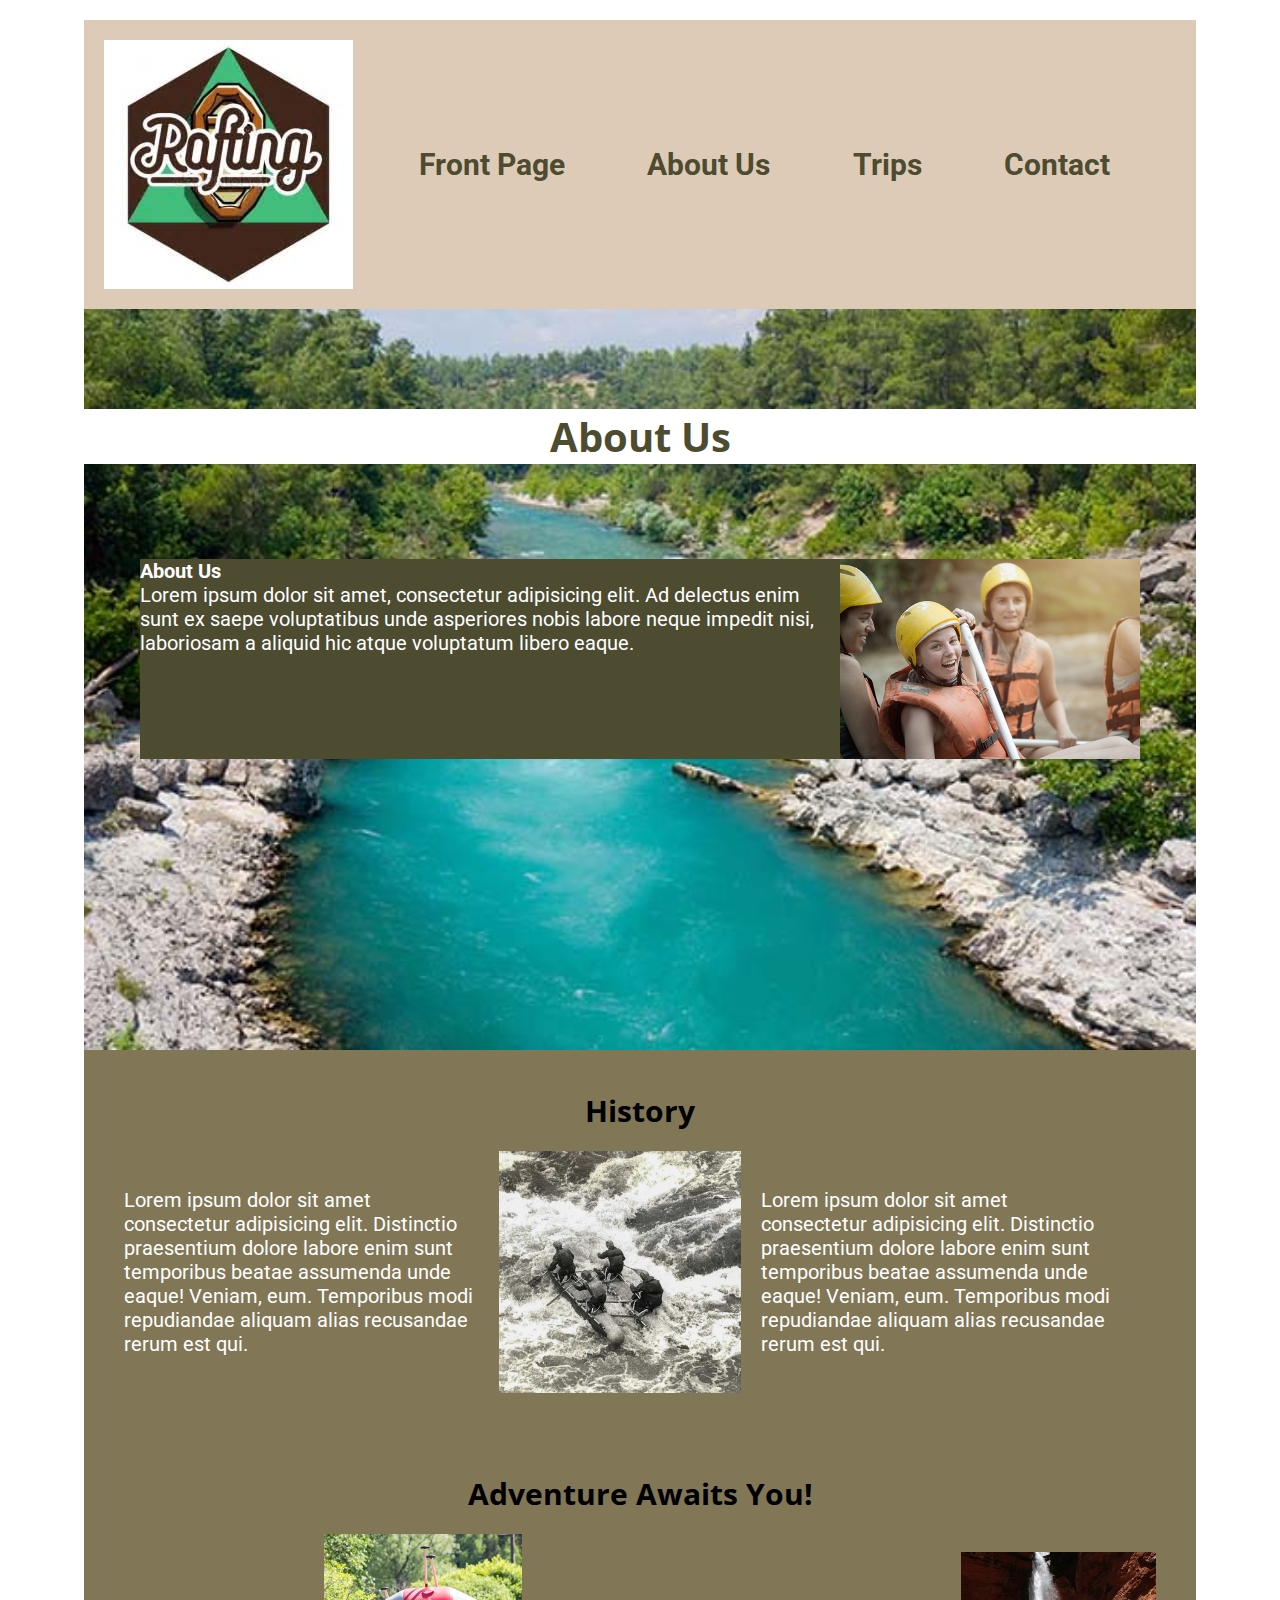
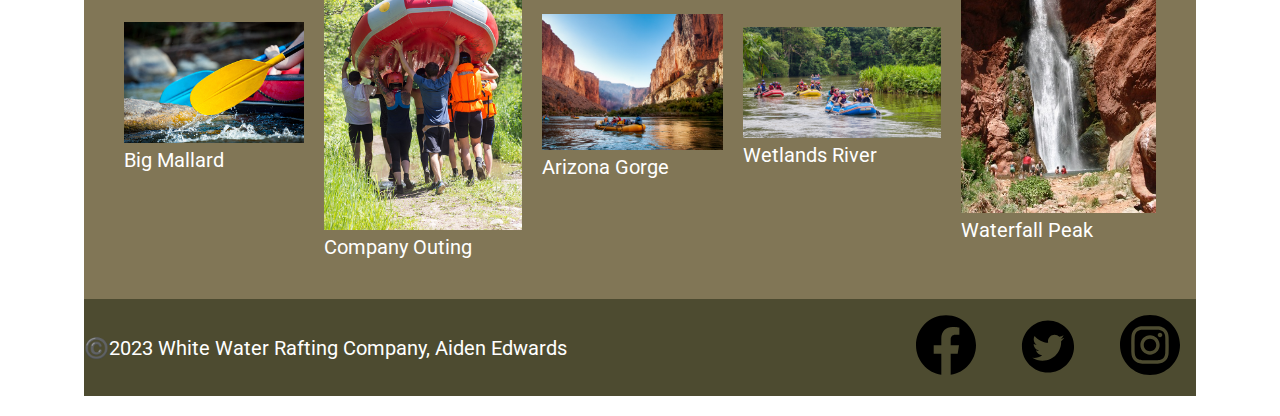
==== about.html @ 79b2e12a "start of project" ====
<!DOCTYPE html>
<html lang="en">
<head>
    <meta charset="UTF-8">
    <meta http-equiv="X-UA-Compatible" content="IE=edge">
    <meta name="viewport" content="width=device-width, initial-scale=1.0">
    <title>About Us | White Water Rafting Company</title>
    <meta name="description" content="This is the About Us page for the Week 3 assignment for WDD 130.">
    <meta name="author" content="Aiden Edwards">
    <link rel="stylesheet" href="styles/rafting.css">
</head>
<body>
    <header>
        <img src="images/logo.jpeg" alt="Rafting Site Logo">
        <a href="index.html"><b>Front Page</b></a>
        <a href="about.html"><b>About Us</b></a>
        <a href="trips.html"><b>Trips</b></a>
        <a href="contact.html"><b>Contact</b></a>
    </header>
    <main>
        <div class="hero">
            <img src="images/background.jpg" alt="Rafting Background Image">
            <h1>
                About Us
            </h1>
            <article>
                <b>About Us</b>
                <img src="images/happy_client.png" alt="Happy Client">
                <p>
                    Lorem ipsum dolor sit amet, consectetur adipisicing elit. 
                    Ad delectus enim sunt ex saepe voluptatibus unde asperiores 
                    nobis labore neque impedit nisi, laboriosam a aliquid hic 
                    atque voluptatum libero eaque.
                </p>
            </article>
        </div>
        <section>
            <h2>History</h2>
            <p>
                Lorem ipsum dolor sit amet consectetur adipisicing elit. 
                Distinctio praesentium dolore labore enim sunt temporibus 
                beatae assumenda unde eaque! Veniam, eum. Temporibus modi 
                repudiandae aliquam alias recusandae rerum est qui.
            </p>
            <img src="images/history.jpg" alt="Old Timey White Water Rafting">
            <p>
                Lorem ipsum dolor sit amet consectetur adipisicing elit. 
                Distinctio praesentium dolore labore enim sunt temporibus 
                beatae assumenda unde eaque! Veniam, eum. Temporibus modi 
                repudiandae aliquam alias recusandae rerum est qui.
            </p>
        </section>
        <section class="adventure">
            <h2>Adventure Awaits You!</h2>
            <figure>
                <img src="images/wwr1.jpg" alt="White Water Rafting Image 1">
                <figcaption>Big Mallard</figcaption>
            </figure>
            <figure>
                <img src="images/wwr2.jpg" alt="White Water Rafting Image 2">
                <figcaption>Company Outing</figcaption>
            </figure>
            <figure>
                <img src="images/wwr3.jpg" alt="White Water Rafting Image 3">
                <figcaption>Arizona Gorge</figcaption>
            </figure>
            <figure>
                <img src="images/wwr4.jpg" alt="White Water Rafting Image 4">
                <figcaption>Wetlands River</figcaption>
            </figure>
            <figure>
                <img src="images/wwr5.jpg" alt="White Water Rafting Image 5">
                <figcaption>Waterfall Peak</figcaption>
            </figure>
        </section>
    </main>
    <footer>
        <p>©️2023 White Water Rafting Company, Aiden Edwards</p>
        
        <nav class="sociallinks">
            <a href="https://facebook.com">
            <img src="images/facebook.svg" alt="Facebook" width="60" height="60">
            </a>
            <a href="https://twitter.com">
            <img src="images/twitter.svg" alt="Twitter" width="60" height="60">
            </a>
            <a href="https://instagram.com">
            <img src="images/instagram.svg" alt="Instagram" width="60" height="60">
            </a>
        </nav>
    </footer>
</body>
</html>
---- styles/rafting.css ----
@import url('https://fonts.googleapis.com/css2?family=Open+Sans:wght@400&family=Roboto:wght@300&display=swap');

* {
    margin: 0;
    padding: 0;
    box-sizing: border-box;
}

:root {
    --primary-color: #4D4B30;
    --secondary-color: #817656;
    --accent1-color: #DECBB7;
    --accent2-color: #FFFFFF;
    --accent3-color: #000000;
    
    --heading-font: 'Open Sans', sans-serif;
    --paragraph-font: 'Roboto', sans-serif;
    
    --nav-background-color: #4D4B30;
    --nav-link-color: #DECBB7;
    --nav-hover-link-color: #817656;
    --nav-hover-background-color: #FFF0F5;
    }

h1, h2, h3, h4, h5, h6 {
    font-family: var(--heading-font);
    color: var(--primary-color);
    }
    
body {
    font-family: var(--paragraph-font);
    font-size:20px;
    max-width: 90%;
    padding: 20px;
    color: var(--accent2-color);
    margin:0 auto;
    background-color: var(--accent2-color);
    }

header {
    font-size:30px;
    padding: 20px;
    background-color: var(--accent1-color);
    display:grid;
    align-items: center;
    grid-template-columns: repeat(5,auto);
    }               
a {
    display: block;
    color: var(--nav-background-color);
    text-decoration: none;
    padding: 1rem;
}
/*Might need to fix this later. Find a better way for h2 to span the whole row*/
h2{
    grid-column: span 5;
    text-align:center;
    color: var(--accent3-color);
}
section {
    background-color: var(--secondary-color);
    padding:40px;
    display:grid;
    align-items: center;
    gap:20px;
    
}

img{
    max-width: 100%;
    max-height: 100%;
}

footer {
    display:grid;
    grid-template-columns: 1fr 1fr;
    grid-template-rows: 100%;
    align-items:center;
    background-color: var(--nav-background-color);
}

/*CSS for the hero class*/
.hero{
    position:relative;
}
.hero img {
    display: block;
    width: 100%;
    height: auto;
  }

.hero h1{
    position:absolute;
    font-family: var(--heading-font);
    color: var(--primary-color);
    background-color: var(--accent2-color);
    top: 100px;
    left: 0;
    right: 0;
    text-align: center;
}

.hero article{  
    position: absolute;
    max-width: 90%;
    left: 0;
    right: 0;
    background-color: var(--primary-color);
    top: 250px;
    margin: 0 auto;
}
.hero article img{
    float:right;
    display: block;
    width: 300px;
    height: auto;
}

.sociallinks {
    width:auto;
    height:auto;;
    text-decoration: none;
    display:flex;
    gap: 10px;
    justify-content:flex-end;
}

button {
    margin: 1rem;
    background-color: var(--primary-color);
    color: var(--accent2-color);
    border: none;
    border-radius: .5rem;
    padding: .75rem;
    font-size: 1.2rem;
}

form {
    width:auto;
    margin: 0 auto;
    padding: 1rem;
    border: 1px solid rgba(0, 0, 0, 0.1);
    border-radius: 0.5rem;
    background-color: var(--accent1-color);
    color:var(--primary-color);
    display: grid;
}

fieldset {
    display: grid;
    grid-gap: .5rem;
    margin: 1rem;
    border: 1px solid rgba(0, 0, 0, 0.2);
    padding: 1rem;
}

.form-item {
    display: grid;
    align-items:start;
    grid-template-columns: auto auto auto;
    padding:0.5rem;
}

table, td, th {
    border: 1px solid;
  }
  
table {
    height:auto;
    text-align:center;
    width: 100%;
    border-collapse: collapse;
    color: var(--accent3-color);
    background-color: var(--accent1-color);
}

.redirect{
    background-color: var(--accent2-color);
    display:flex;
    flex-direction: column;
    align-items: center;
    padding:2rem;
    border-left:5px solid var(--accent3-color);
    border-right:5px solid var(--accent3-color);
    border-top:3px solid var(--accent3-color);
    border-bottom:3px solid var(--accent3-color);
    grid-column:span 3;
    
}

.double-column{
    display:grid;
    grid-template-columns: auto auto;
    grid-template-rows: auto auto;
}

.blog{
    color: var(--accent3-color);
    background-color: var(--accent1-color);
    padding:20px;
}

.trips{
    grid-template-columns: auto auto auto;
    grid-template-rows: 1fr 1fr;
}

.book-now{
    display:flex;
    flex-direction: row;
    justify-content: space-between;
}
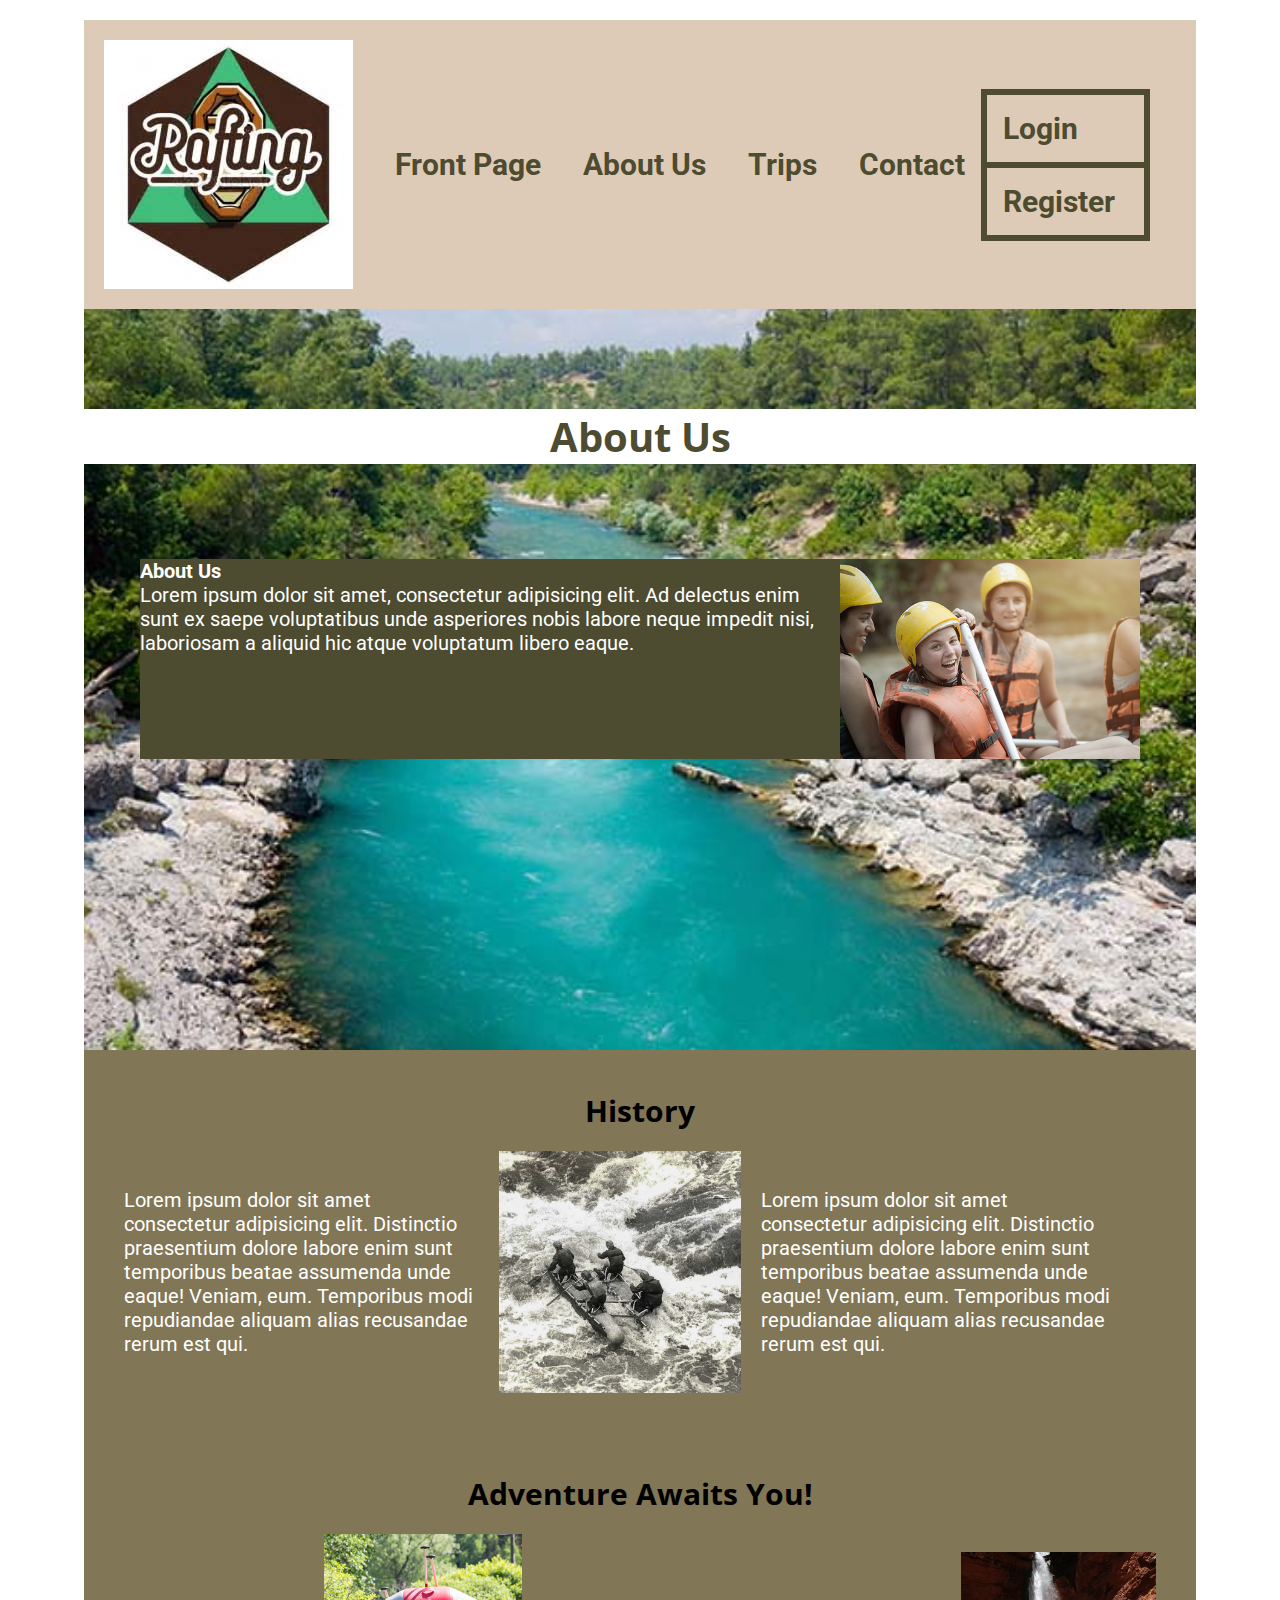
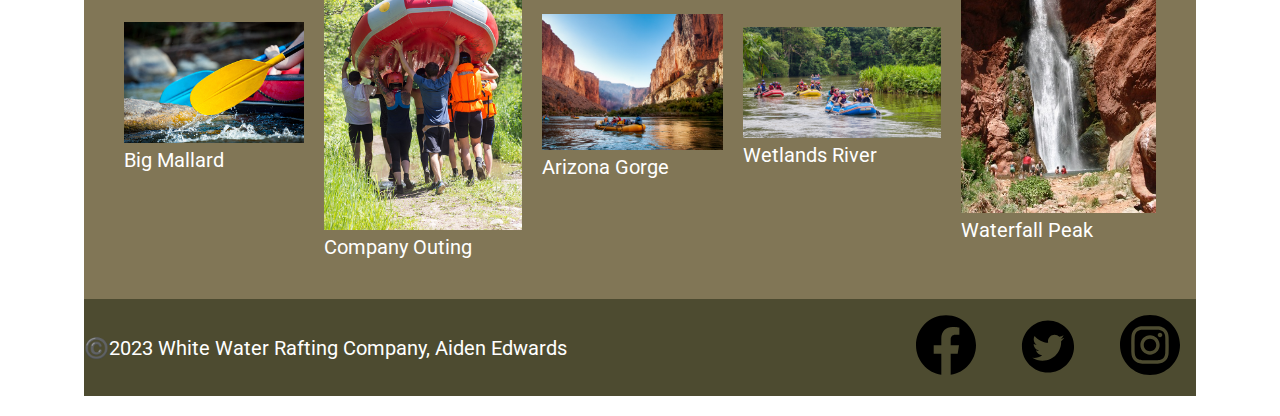
==== commit b1931694: "Added a login/register button in the header for all the pages" ====
--- a/about.html
+++ b/about.html
@@ -11,11 +11,18 @@
 </head>
 <body>
     <header>
+        
         <img src="images/logo.jpeg" alt="Rafting Site Logo">
+        <nav class="sociallinks">
         <a href="index.html"><b>Front Page</b></a>
         <a href="about.html"><b>About Us</b></a>
         <a href="trips.html"><b>Trips</b></a>
         <a href="contact.html"><b>Contact</b></a>
+        </nav>
+        <div class="login">        
+            <a href="login.html"><b>Login</b></a>
+            <a href="error.html"><b>Register</b></a>
+        </div>
     </header>
     <main>
         <div class="hero">
--- a/styles/rafting.css
+++ b/styles/rafting.css
@@ -209,4 +209,14 @@
     display:flex;
     flex-direction: row;
     justify-content: space-between;
+}
+
+.login{
+    display:grid;
+    border:solid var(--primary-color); 
+}
+
+.login a{
+    border:solid var(--primary-color); 
+    align-items: end;
 }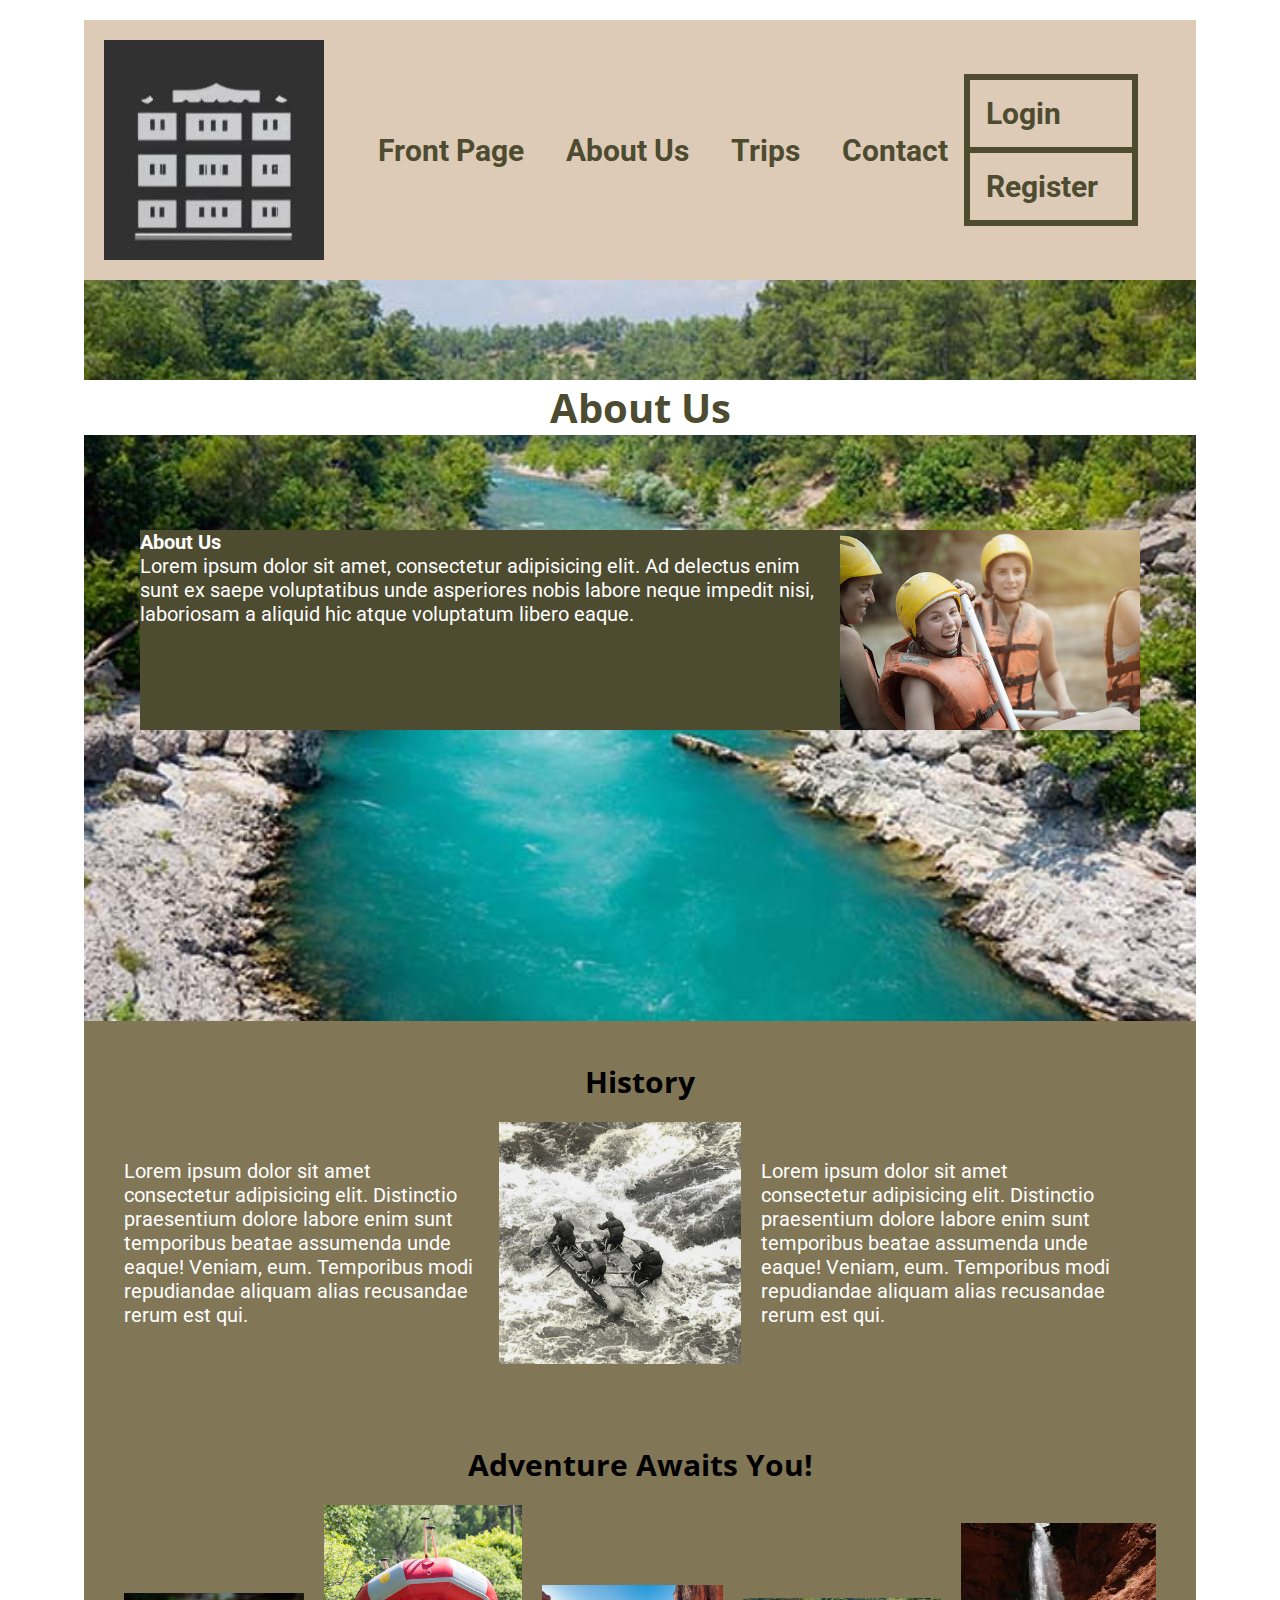
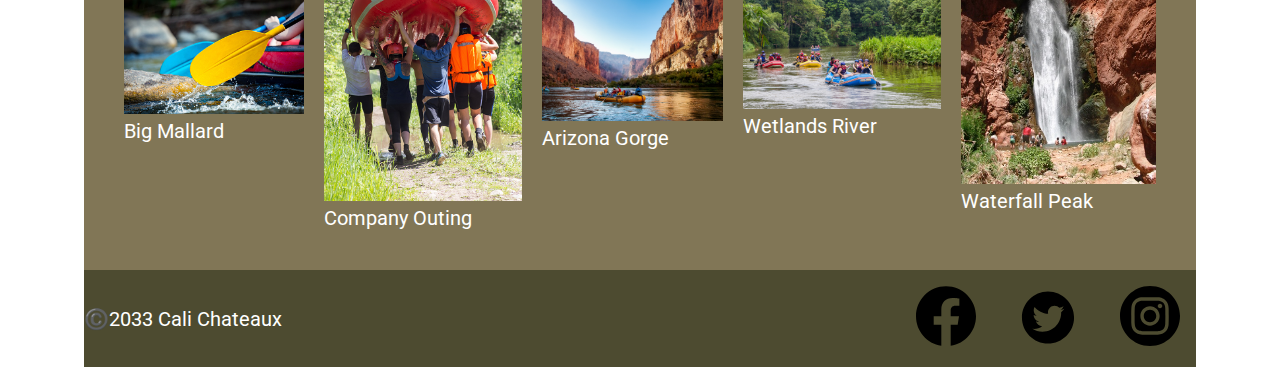
==== commit 369b155b: "So many changes and things" ====
--- a/about.html
+++ b/about.html
@@ -82,7 +82,7 @@
         </section>
     </main>
     <footer>
-        <p>©️2023 White Water Rafting Company, Aiden Edwards</p>
+        <p>©️2033 Cali Chateaux</p>
         
         <nav class="sociallinks">
             <a href="https://facebook.com">
--- a/styles/rafting.css
+++ b/styles/rafting.css
@@ -124,6 +124,10 @@
     gap: 10px;
     justify-content:flex-end;
 }
+/* This is not changing the text color in the top words for some reason */
+.sociallinks:hover{
+    color: var(--primary-color);
+}  
 
 button {
     margin: 1rem;
@@ -133,6 +137,10 @@
     border-radius: .5rem;
     padding: .75rem;
     font-size: 1.2rem;
+}
+
+button:hover{
+    background-color: var(--secondary-color);  
 }
 
 form {
@@ -219,4 +227,12 @@
 .login a{
     border:solid var(--primary-color); 
     align-items: end;
+}
+
+.error{ 
+    text-align:center;
+}
+
+.error img{
+    margin:auto;
 }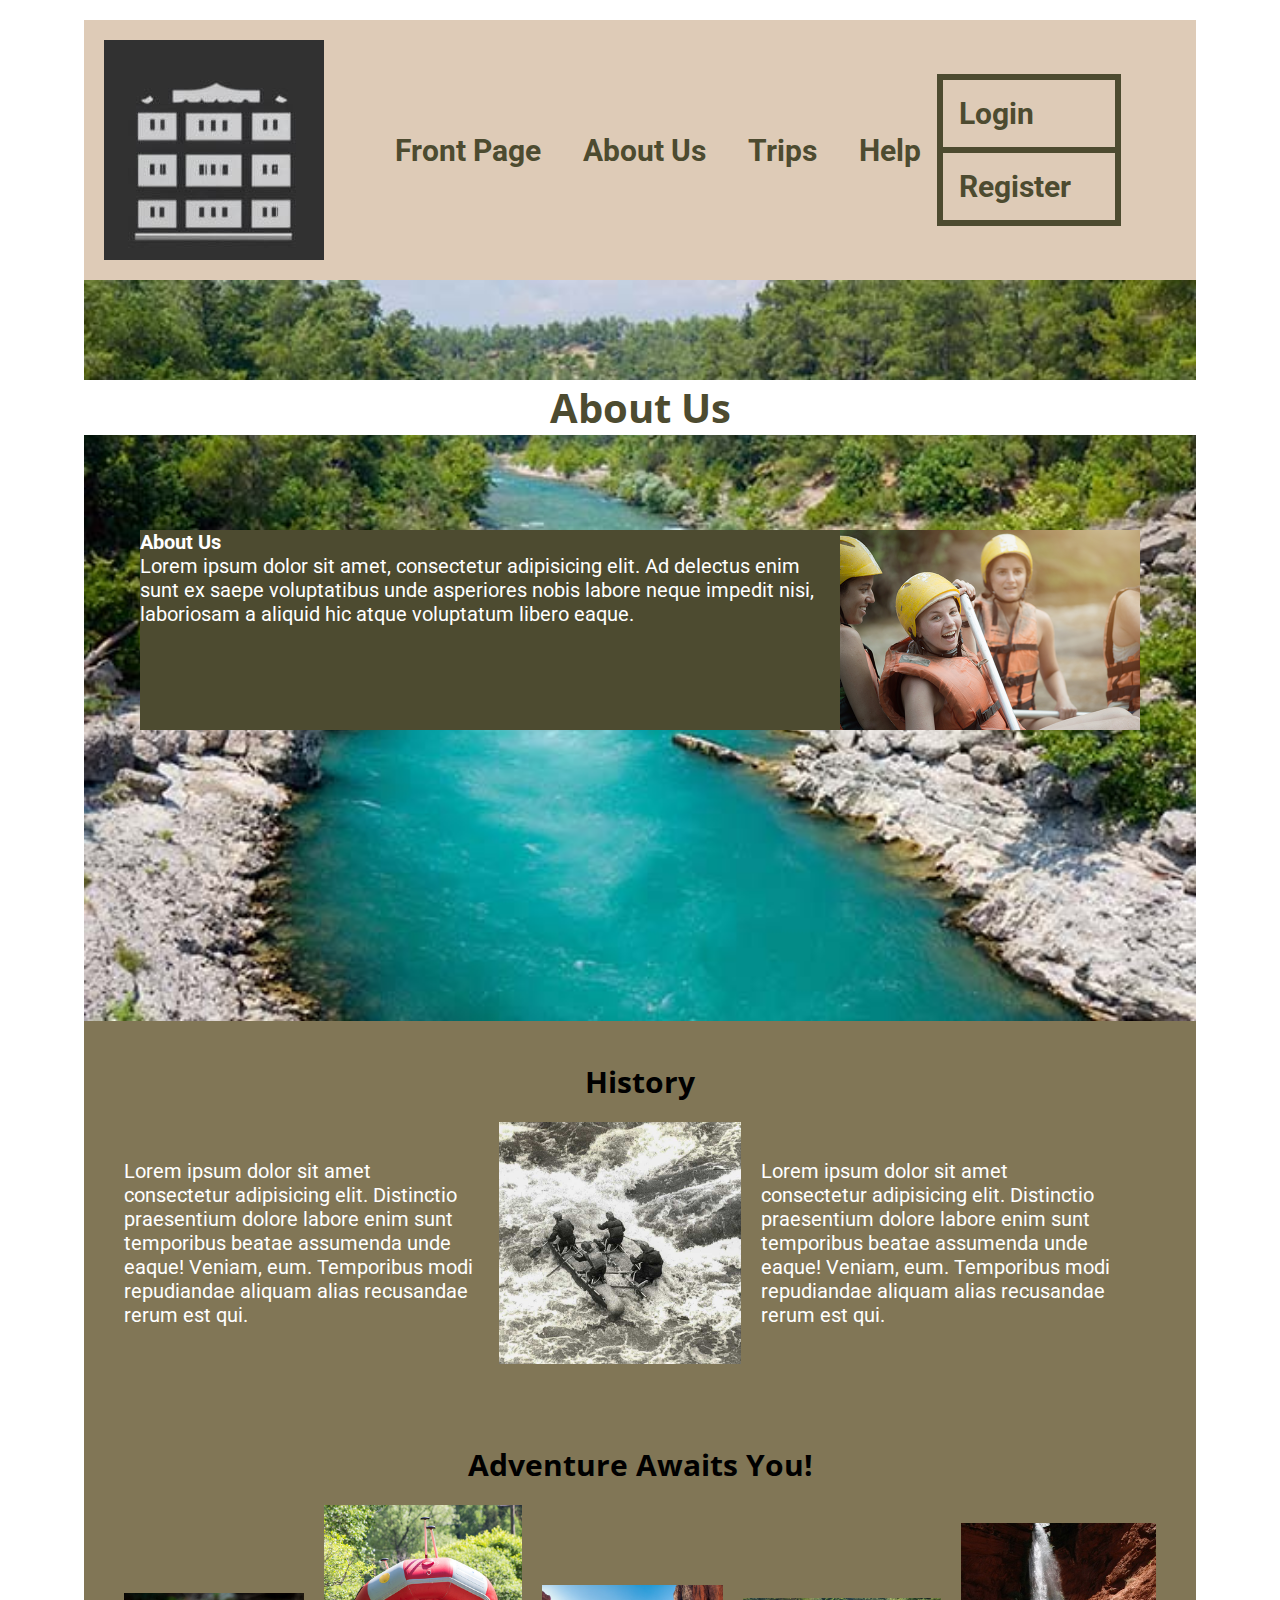
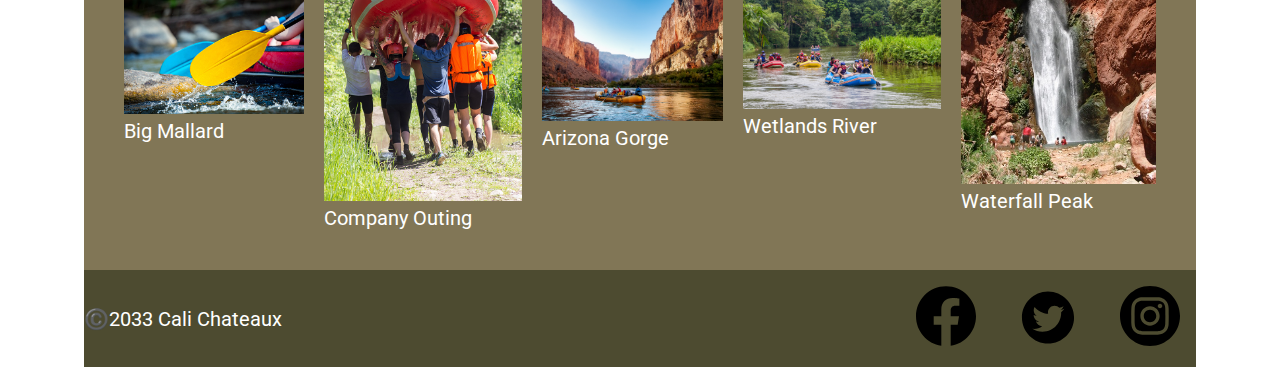
==== commit d748c17a: "Long time coming" ====
--- a/about.html
+++ b/about.html
@@ -17,7 +17,7 @@
         <a href="index.html"><b>Front Page</b></a>
         <a href="about.html"><b>About Us</b></a>
         <a href="trips.html"><b>Trips</b></a>
-        <a href="contact.html"><b>Contact</b></a>
+        <a href="contact.html"><b>Help</b></a>
         </nav>
         <div class="login">        
             <a href="login.html"><b>Login</b></a>
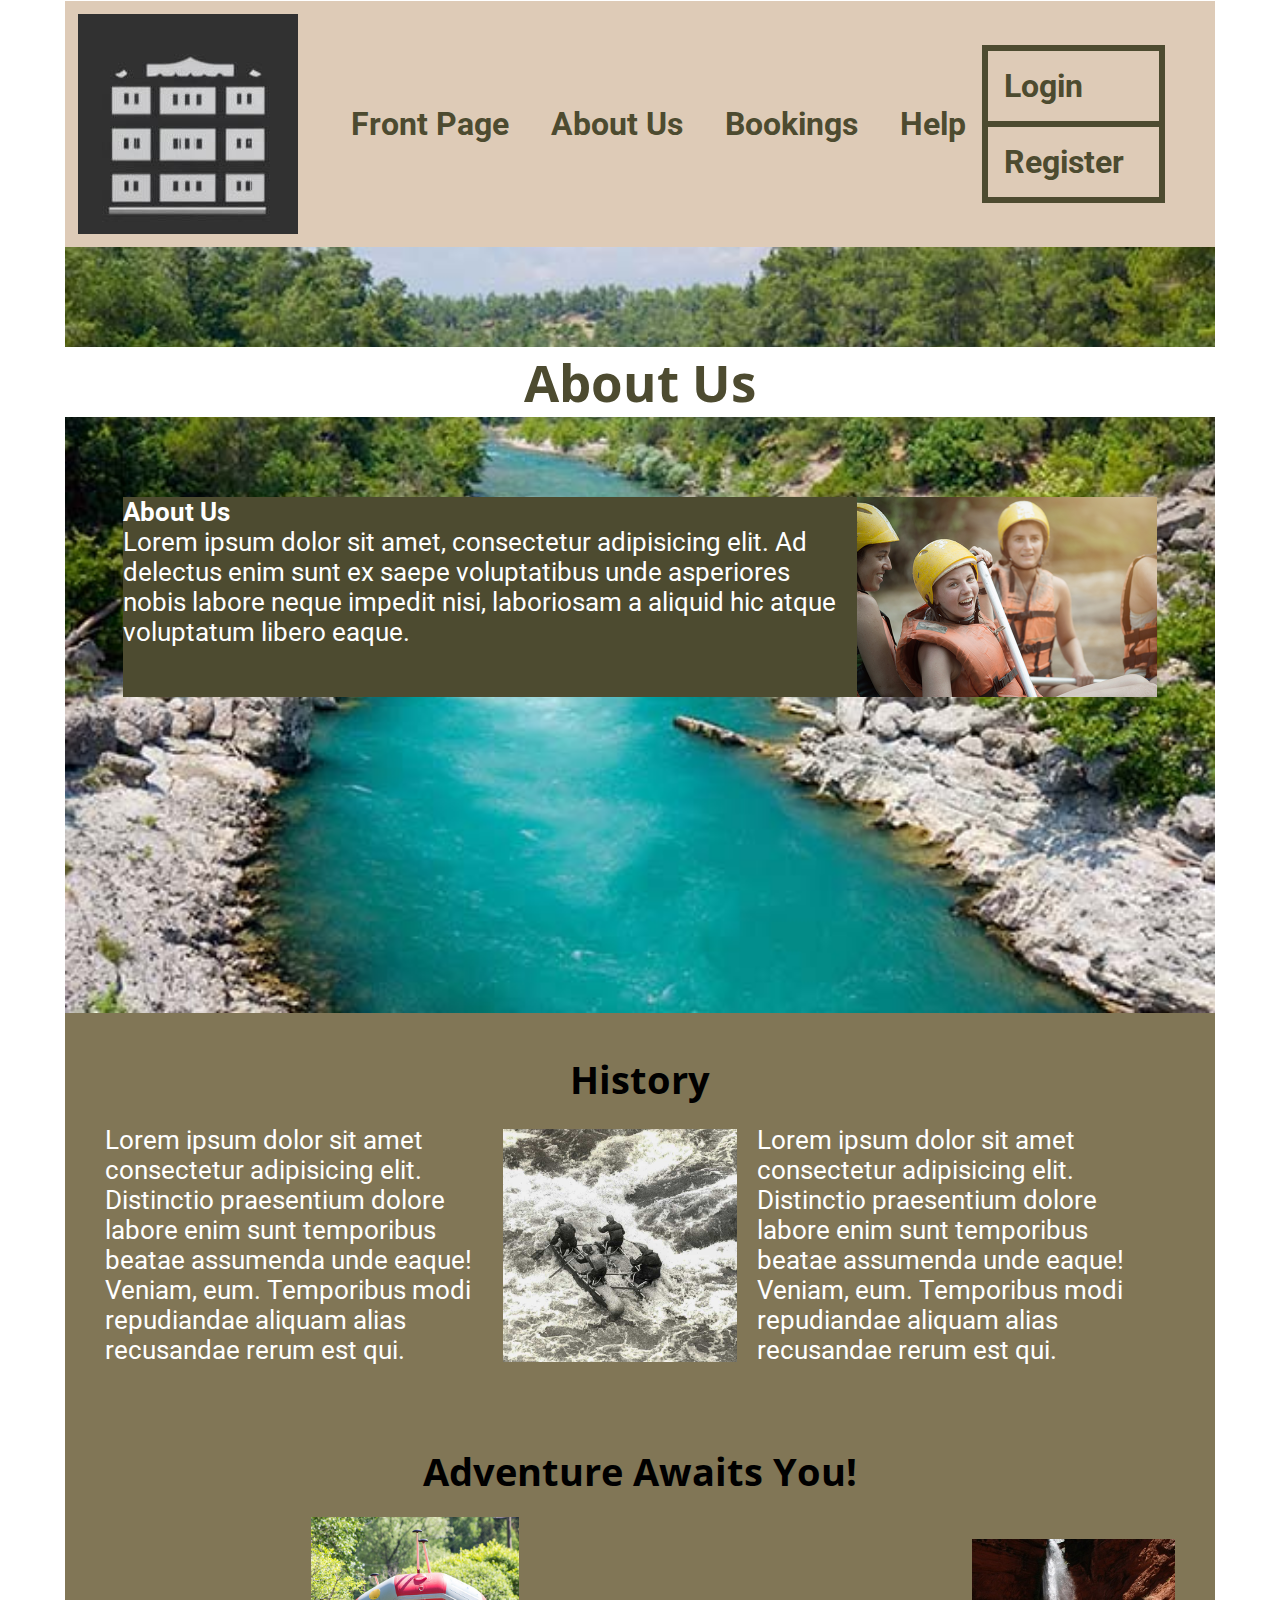
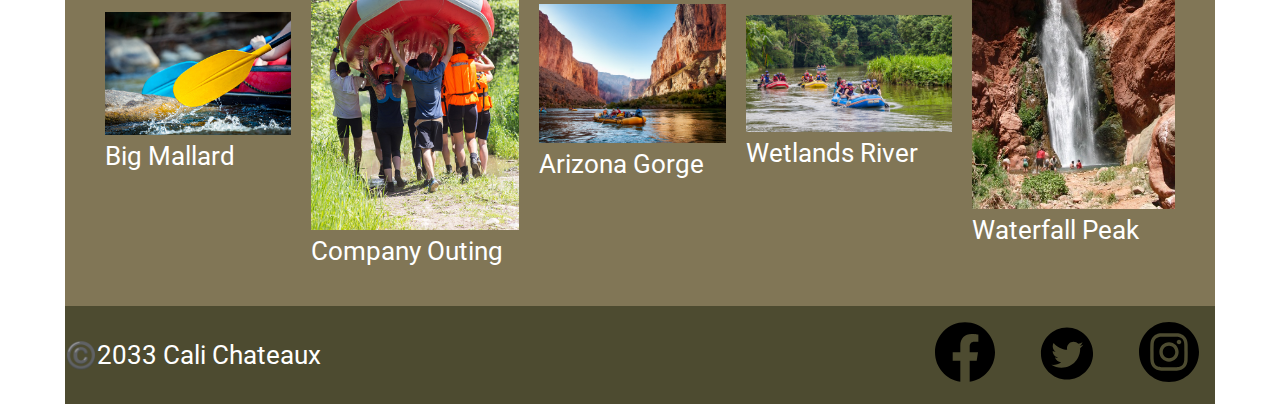
==== commit fd4b945d: "Changed "trips" to "bookings", added some text and photos to the front page." ====
--- a/about.html
+++ b/about.html
@@ -16,7 +16,7 @@
         <nav class="sociallinks">
         <a href="index.html"><b>Front Page</b></a>
         <a href="about.html"><b>About Us</b></a>
-        <a href="trips.html"><b>Trips</b></a>
+        <a href="trips.html"><b>Bookings</b></a>
         <a href="contact.html"><b>Help</b></a>
         </nav>
         <div class="login">        
--- a/styles/rafting.css
+++ b/styles/rafting.css
@@ -29,17 +29,17 @@
     
 body {
     font-family: var(--paragraph-font);
-    font-size:20px;
+    font-size: 2vw;
     max-width: 90%;
-    padding: 20px;
+    padding: 0.1vw;
     color: var(--accent2-color);
     margin:0 auto;
     background-color: var(--accent2-color);
     }
 
 header {
-    font-size:30px;
-    padding: 20px;
+    font-size:2.5vw;
+    padding: 1vw;
     background-color: var(--accent1-color);
     display:grid;
     align-items: center;
@@ -235,4 +235,14 @@
 
 .error img{
     margin:auto;
+}
+
+span.redacted {
+    color: black;
+    background-color: black;
+}
+
+.title{
+    max-height: 40vw;
+    max-width: 100%;
 }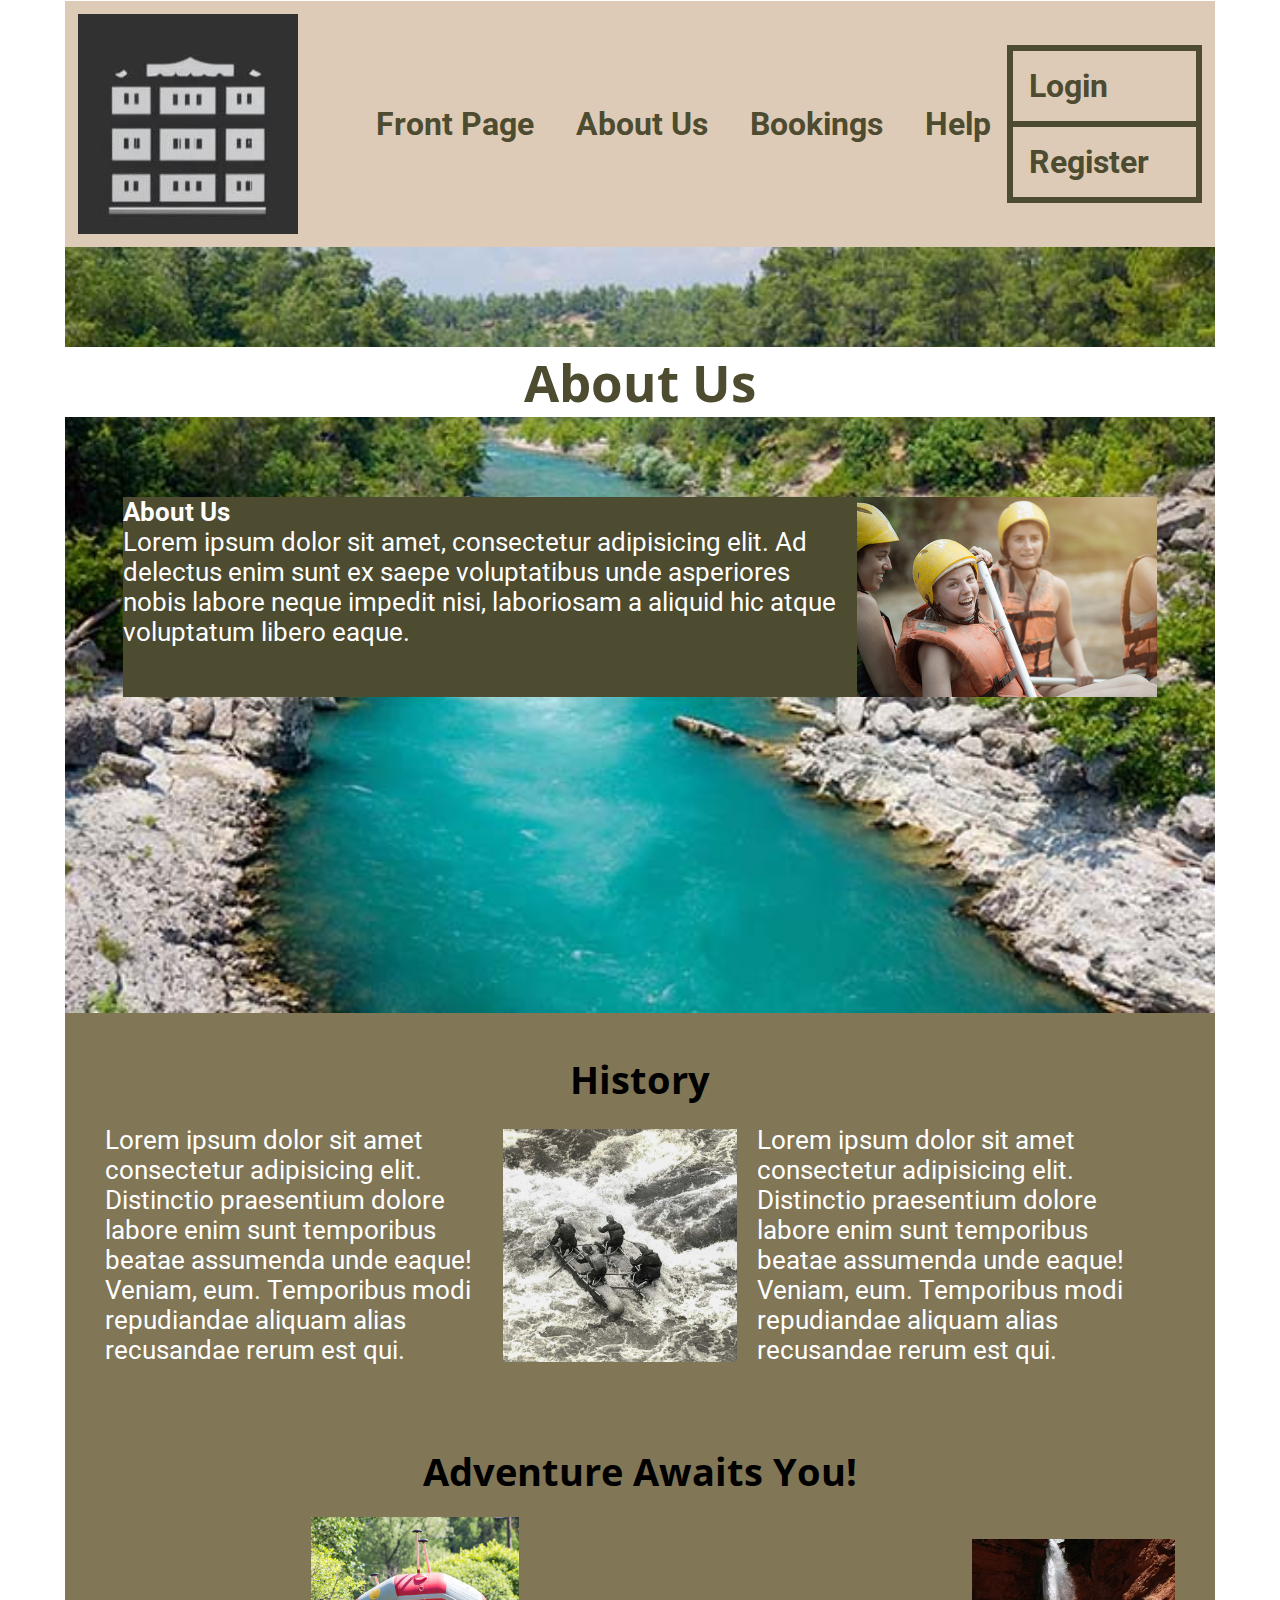
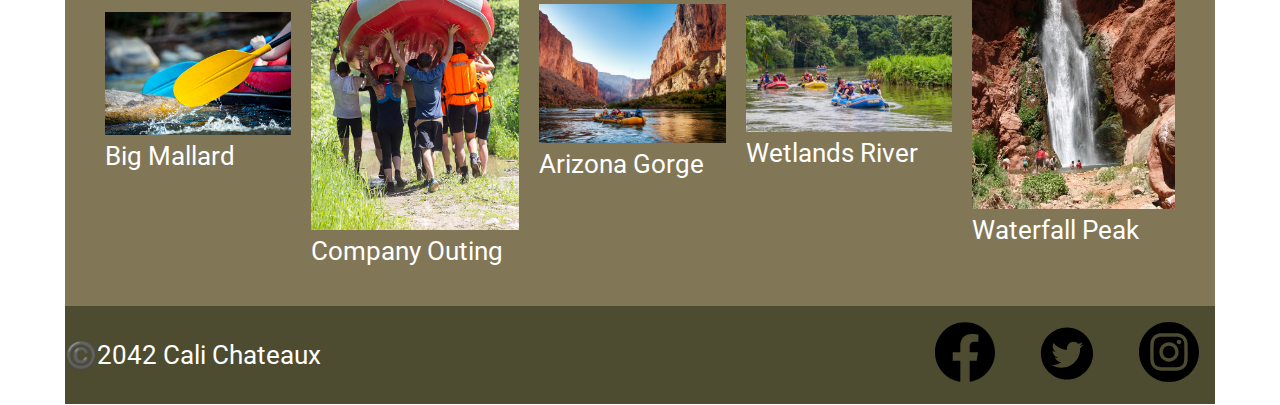
==== commit f88f8f82: "Changed copyright and index pics. Trying to fix grid issues in index" ====
--- a/about.html
+++ b/about.html
@@ -82,7 +82,7 @@
         </section>
     </main>
     <footer>
-        <p>©️2033 Cali Chateaux</p>
+        <p>©️2042 Cali Chateaux</p>
         
         <nav class="sociallinks">
             <a href="https://facebook.com">
--- a/styles/rafting.css
+++ b/styles/rafting.css
@@ -43,7 +43,7 @@
     background-color: var(--accent1-color);
     display:grid;
     align-items: center;
-    grid-template-columns: repeat(5,auto);
+    grid-template-columns: repeat(3,auto);
     }               
 a {
     display: block;
@@ -200,6 +200,7 @@
     display:grid;
     grid-template-columns: auto auto;
     grid-template-rows: auto auto;
+    max-width: 100%;
 }
 
 .blog{
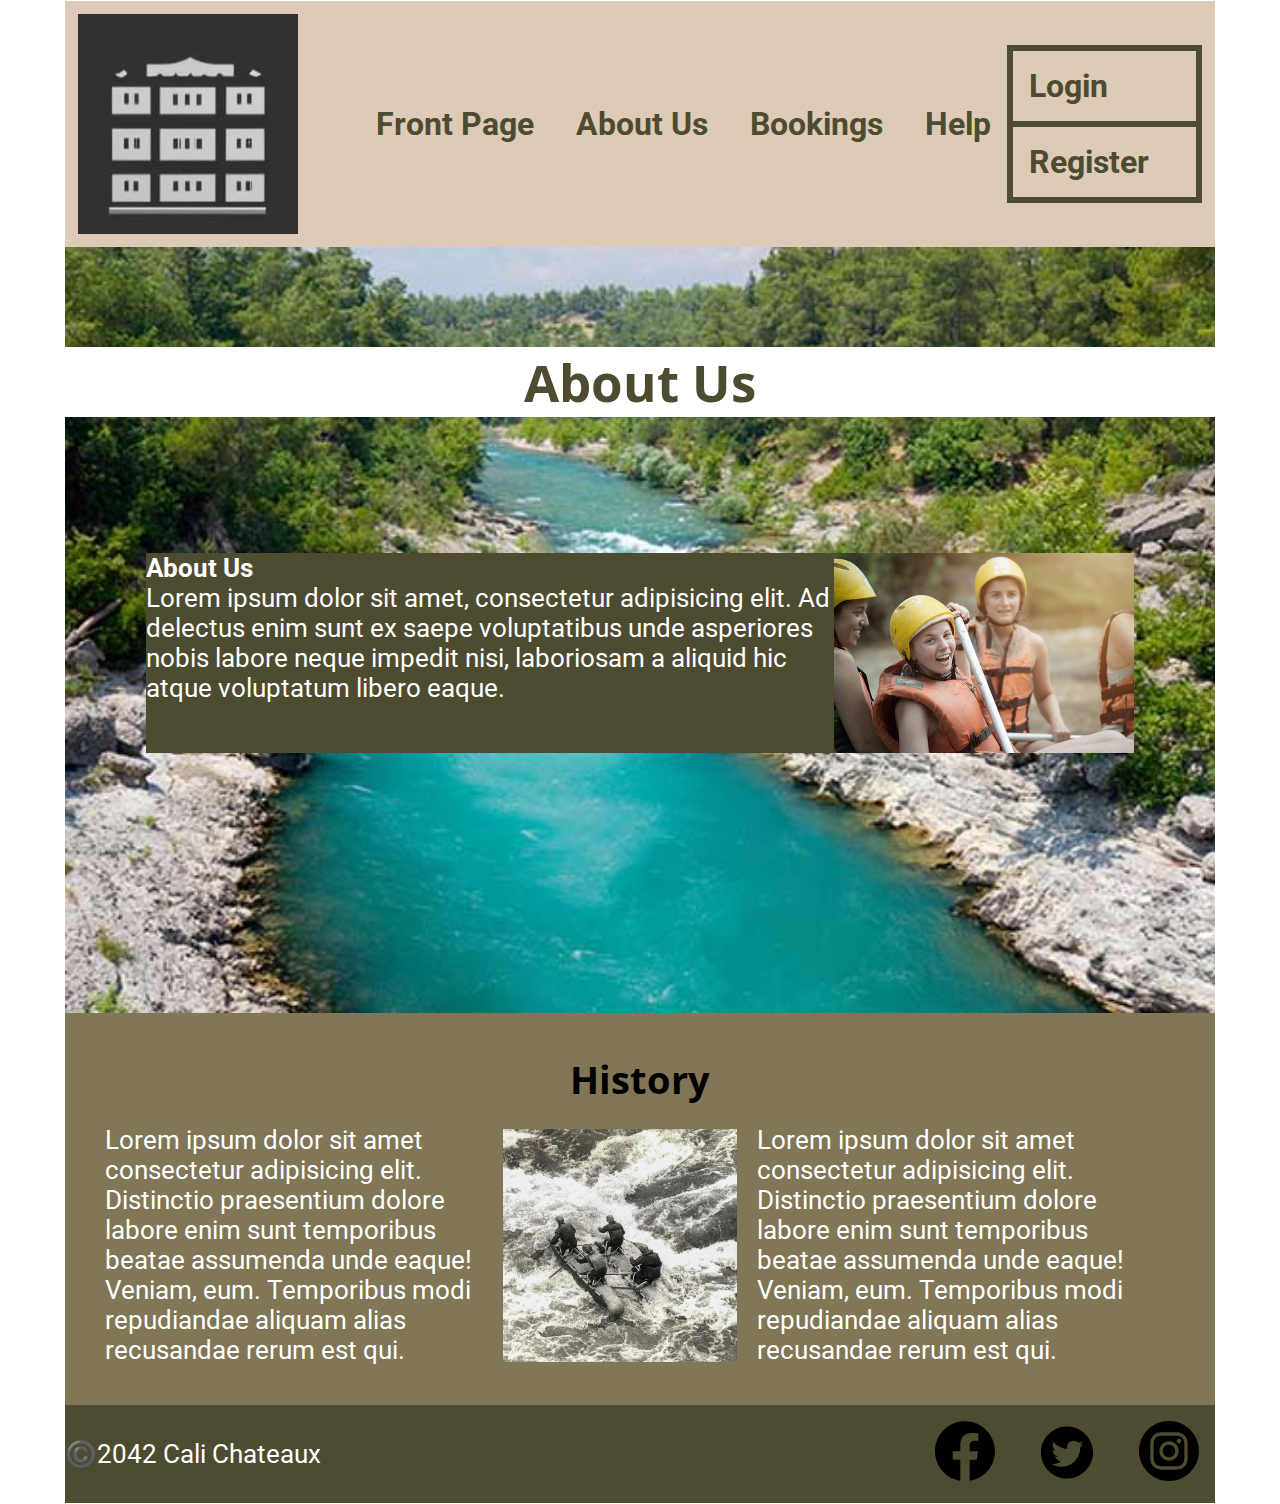
==== commit baded79c: "messed stuff up" ====
--- a/about.html
+++ b/about.html
@@ -57,29 +57,7 @@
                 repudiandae aliquam alias recusandae rerum est qui.
             </p>
         </section>
-        <section class="adventure">
-            <h2>Adventure Awaits You!</h2>
-            <figure>
-                <img src="images/wwr1.jpg" alt="White Water Rafting Image 1">
-                <figcaption>Big Mallard</figcaption>
-            </figure>
-            <figure>
-                <img src="images/wwr2.jpg" alt="White Water Rafting Image 2">
-                <figcaption>Company Outing</figcaption>
-            </figure>
-            <figure>
-                <img src="images/wwr3.jpg" alt="White Water Rafting Image 3">
-                <figcaption>Arizona Gorge</figcaption>
-            </figure>
-            <figure>
-                <img src="images/wwr4.jpg" alt="White Water Rafting Image 4">
-                <figcaption>Wetlands River</figcaption>
-            </figure>
-            <figure>
-                <img src="images/wwr5.jpg" alt="White Water Rafting Image 5">
-                <figcaption>Waterfall Peak</figcaption>
-            </figure>
-        </section>
+       
     </main>
     <footer>
         <p>©️2042 Cali Chateaux</p>
--- a/styles/rafting.css
+++ b/styles/rafting.css
@@ -106,8 +106,8 @@
     left: 0;
     right: 0;
     background-color: var(--primary-color);
-    top: 250px;
-    margin: 0 auto;
+    top: 40%;
+    margin: 0 7%;
 }
 .hero article img{
     float:right;
@@ -200,7 +200,7 @@
     display:grid;
     grid-template-columns: auto auto;
     grid-template-rows: auto auto;
-    max-width: 100%;
+    width: 100%;
 }
 
 .blog{
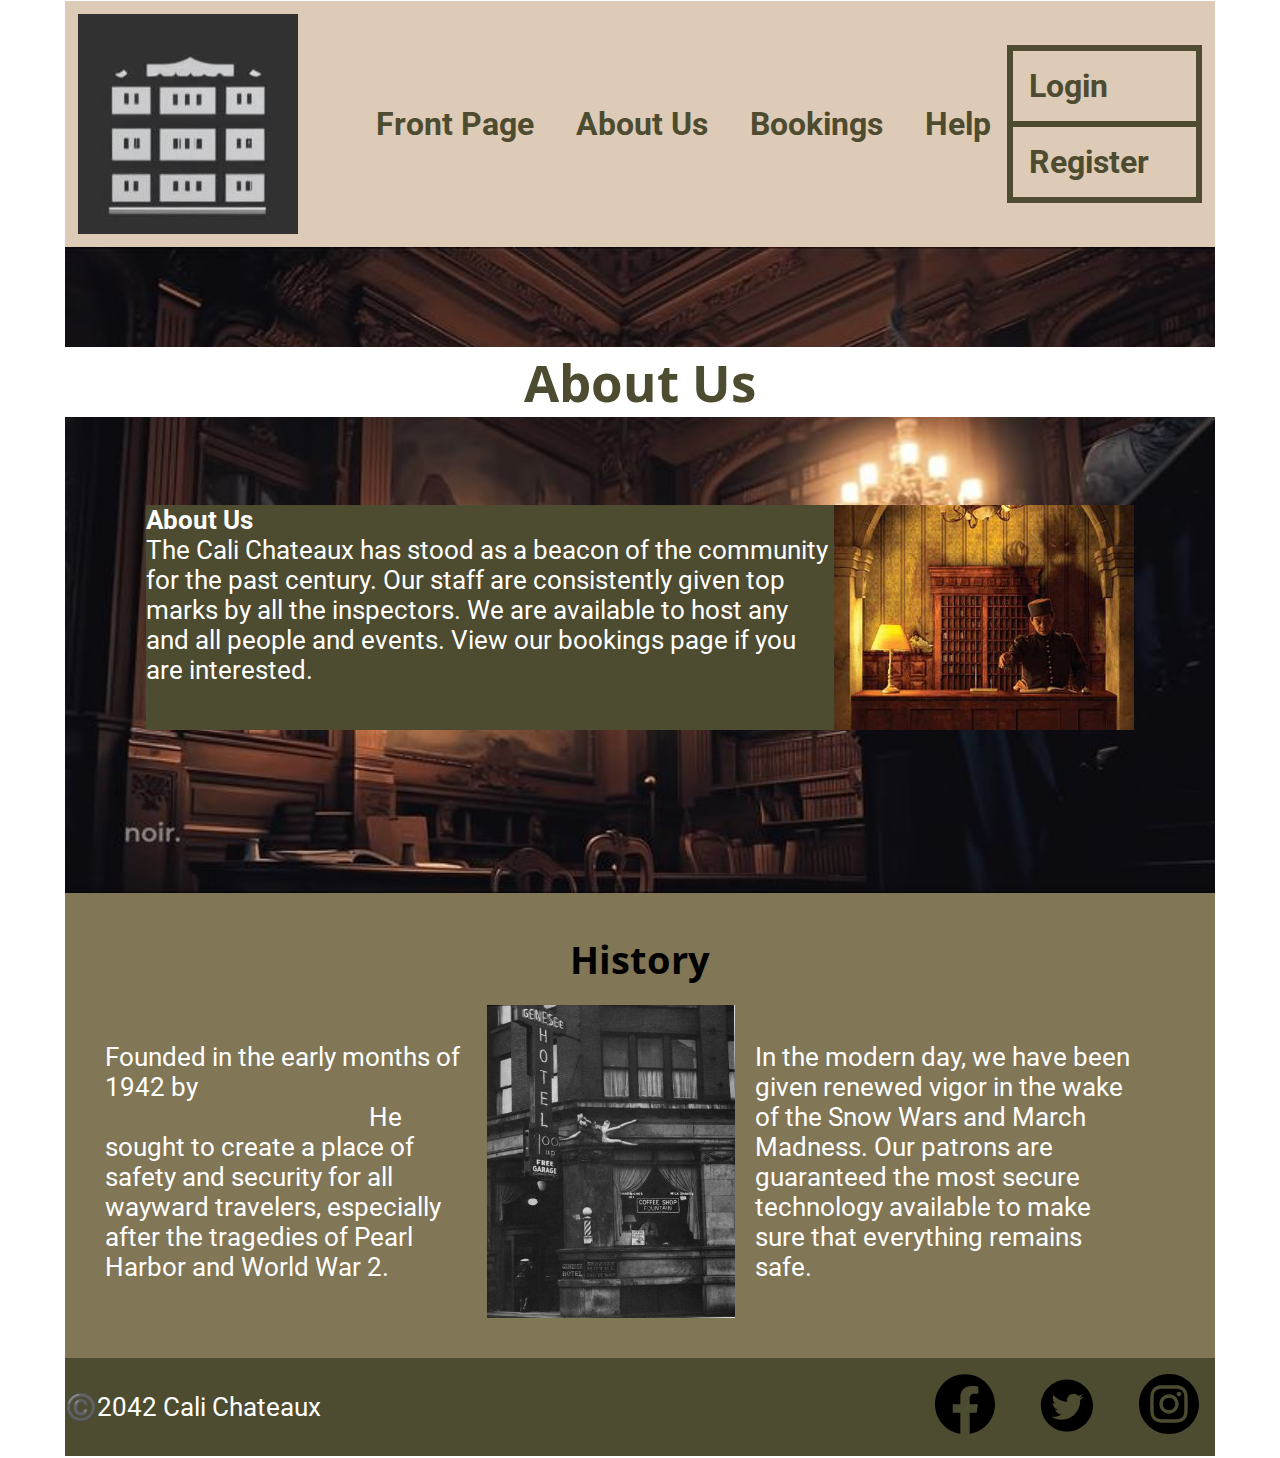
==== commit a5e3df73: "Finishing touches" ====
--- a/about.html
+++ b/about.html
@@ -4,7 +4,7 @@
     <meta charset="UTF-8">
     <meta http-equiv="X-UA-Compatible" content="IE=edge">
     <meta name="viewport" content="width=device-width, initial-scale=1.0">
-    <title>About Us | White Water Rafting Company</title>
+    <title>About Us | The Cali Chateaux</title>
     <meta name="description" content="This is the About Us page for the Week 3 assignment for WDD 130.">
     <meta name="author" content="Aiden Edwards">
     <link rel="stylesheet" href="styles/rafting.css">
@@ -32,29 +32,30 @@
             </h1>
             <article>
                 <b>About Us</b>
-                <img src="images/happy_client.png" alt="Happy Client">
+                <img src="images/happy_client.jpg" alt="Happy Client">
                 <p>
-                    Lorem ipsum dolor sit amet, consectetur adipisicing elit. 
-                    Ad delectus enim sunt ex saepe voluptatibus unde asperiores 
-                    nobis labore neque impedit nisi, laboriosam a aliquid hic 
-                    atque voluptatum libero eaque.
+                    The Cali Chateaux has stood as a beacon of the community for 
+                    the past century. Our staff are consistently given top marks
+                    by all the inspectors. We are available to host any and all 
+                    people and events. View our bookings page if you are interested.
                 </p>
             </article>
         </div>
         <section>
             <h2>History</h2>
-            <p>
-                Lorem ipsum dolor sit amet consectetur adipisicing elit. 
-                Distinctio praesentium dolore labore enim sunt temporibus 
-                beatae assumenda unde eaque! Veniam, eum. Temporibus modi 
-                repudiandae aliquam alias recusandae rerum est qui.
+            <div>
+            <p> 
+                Founded in the early months of 1942 by <p style="color:#817656" id="p2">Tell me if you read this</p> 
+                He sought to create a place of safety and security for all wayward
+                travelers, especially after the tragedies of Pearl Harbor and World War 2. 
+                
             </p>
+            </div>
             <img src="images/history.jpg" alt="Old Timey White Water Rafting">
             <p>
-                Lorem ipsum dolor sit amet consectetur adipisicing elit. 
-                Distinctio praesentium dolore labore enim sunt temporibus 
-                beatae assumenda unde eaque! Veniam, eum. Temporibus modi 
-                repudiandae aliquam alias recusandae rerum est qui.
+                In the modern day, we have been given renewed vigor in the wake of the Snow Wars
+                and March Madness. Our patrons are guaranteed the most secure technology available
+                to make sure that everything remains safe.
             </p>
         </section>
        
--- a/styles/rafting.css
+++ b/styles/rafting.css
@@ -211,7 +211,7 @@
 
 .trips{
     grid-template-columns: auto auto auto;
-    grid-template-rows: 1fr 1fr;
+    grid-template-rows: 1fr 10%;
 }
 
 .book-now{
@@ -246,4 +246,12 @@
 .title{
     max-height: 40vw;
     max-width: 100%;
+}
+
+.stuff{
+    color:var(--secondary-color)
+}
+
+#p2{
+    display:inline;
 }